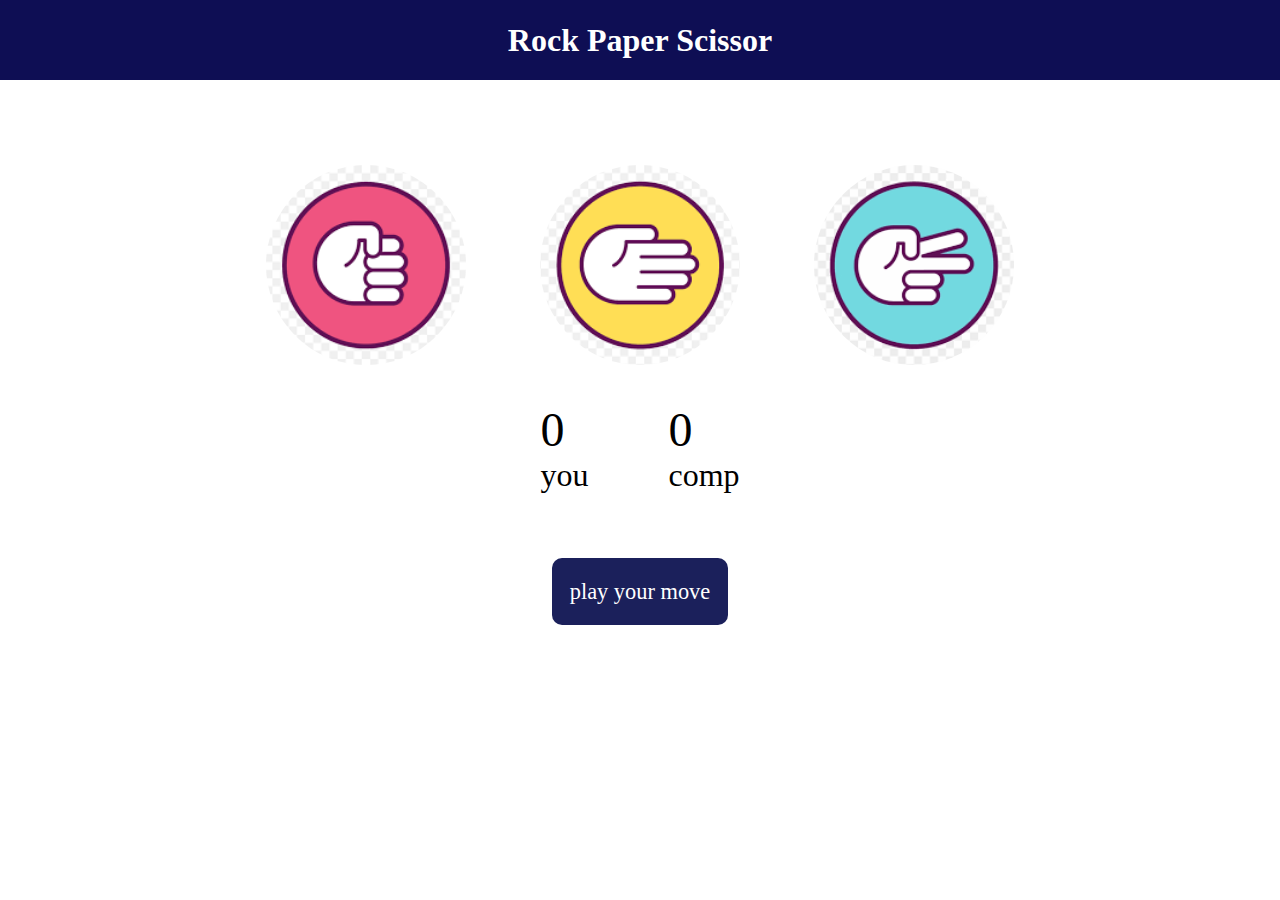
==== rock paper Scissor/index.html @ 89e90278 "Add files via upload" ====
<!DOCTYPE html>
<html lang="en">
<head>
    <meta charset="UTF-8">
    <meta name="viewport" content="width=device-width, initial-scale=1.0">
    <title>Rock Paper Scissor</title>
    <link rel="stylesheet" href="style.css">
</head>
<body>
   <h1>Rock Paper Scissor</h1>
   <div class="choices">
    <div class="choice" id="rock">
        <img src="./images/images.png" alt="">
    </div>
    <div class="choice" id="papper">
        <img src="./images/download.png" alt="">
    </div>
    <div class="choice" id="scissor">
        <img src="./images/download (2).png" alt="">
    </div>
   </div>
   <div class="score-board">
    <div class="score">
        <p id="user-score">0</p>
        <p>you</p>
    </div>
    <div class="score">
        <p id="comp-score">0</p>
        <p>comp</p>
    </div>
   </div>
   <div class="msg-container">
    <p id="msg">play your move</p>
   </div>
</body>
<script src="main.js"></script>
</html>
---- rock paper Scissor/style.css ----
*{
    margin: 0;
    padding: 0;
}
h1{
    color: #fff;
    background-color: rgb(14, 14, 84);
    height: 5rem;
    text-align: center;
    line-height: 5rem;
}
.choices{
    display: flex;
    justify-content: center;
    align-items: center;
    margin-top: 5rem;
    gap: 4rem;
}
.choice:hover{
   
   background-color: rgb(32, 13, 120);
   cursor: pointer;

}
.choice{
    height: 210px;
    width: 210px;
    
    border-radius: 50%;
    display: flex;
    justify-content: center;
    align-items: center;

}
img{
height: 200px;
width: 200px;
object-fit: cover;
border-radius: 50%;
}
.score-board{
    display: flex;
    justify-content: center;
    align-items: center;
    font-size: 2rem;
    margin-top: 2rem;
    gap: 5rem;
}
#user-score,#comp-score{
    font-size: 3rem;
}
.msg-container{
    display: flex;
    justify-content: center;
    align-items: center;
}
#msg{
    border-radius: 10px;
   color: #fff;
   padding: 1.1rem;
   font-size: 1.4rem;
   line-height:2rem;

   margin-top: 4rem;
    background-color: rgb(27, 32, 91);
}
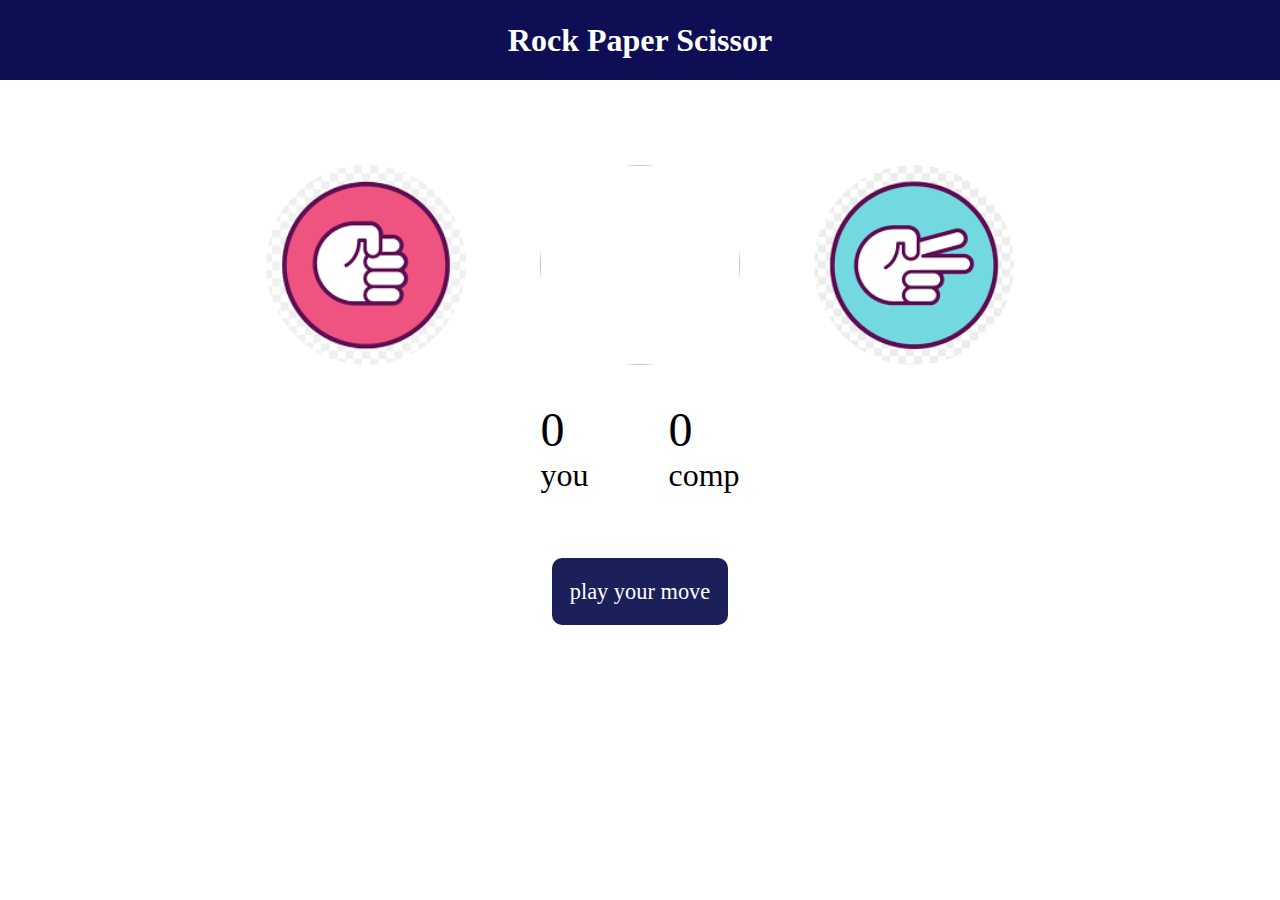
==== commit d8e6b59c: "Update index.html" ====
--- a/rock paper Scissor/index.html
+++ b/rock paper Scissor/index.html
@@ -13,7 +13,7 @@
         <img src="./images/images.png" alt="">
     </div>
     <div class="choice" id="papper">
-        <img src="./images/download.png" alt="">
+        <img src="https://github.com/amit06-web/Amitdekstop/issues/1#issuecomment-2726457591" alt="">
     </div>
     <div class="choice" id="scissor">
         <img src="./images/download (2).png" alt="">
@@ -34,4 +34,4 @@
    </div>
 </body>
 <script src="main.js"></script>
-</html>+</html>
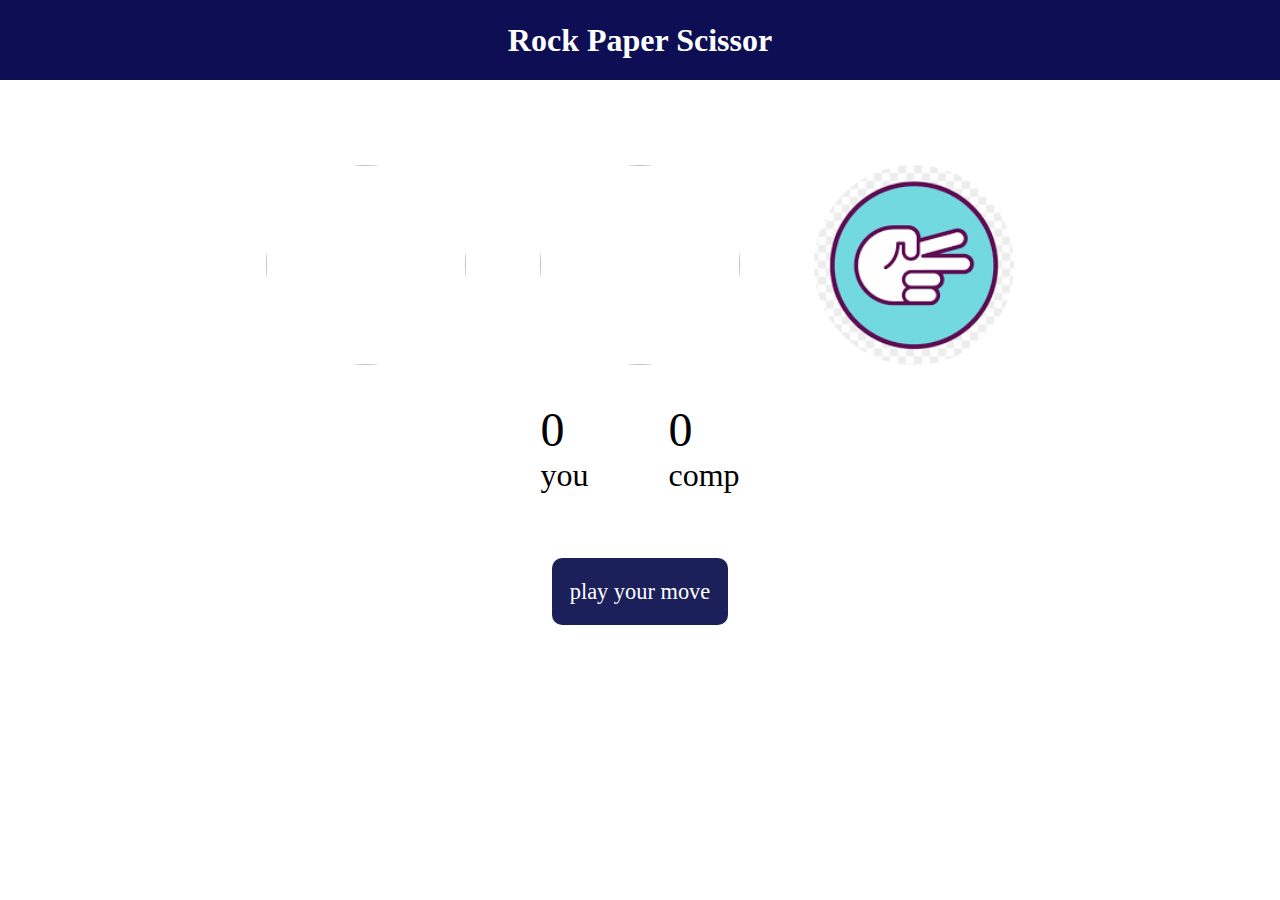
==== commit 1839f15f: "Update index.html" ====
--- a/rock paper Scissor/index.html
+++ b/rock paper Scissor/index.html
@@ -10,7 +10,7 @@
    <h1>Rock Paper Scissor</h1>
    <div class="choices">
     <div class="choice" id="rock">
-        <img src="./images/images.png" alt="">
+        <img src="https://github.com/amit06-web/Amitdekstop/issues/2#issuecomment-2726776465" alt="">
     </div>
     <div class="choice" id="papper">
         <img src="https://github.com/amit06-web/Amitdekstop/issues/1#issuecomment-2726457591" alt="">
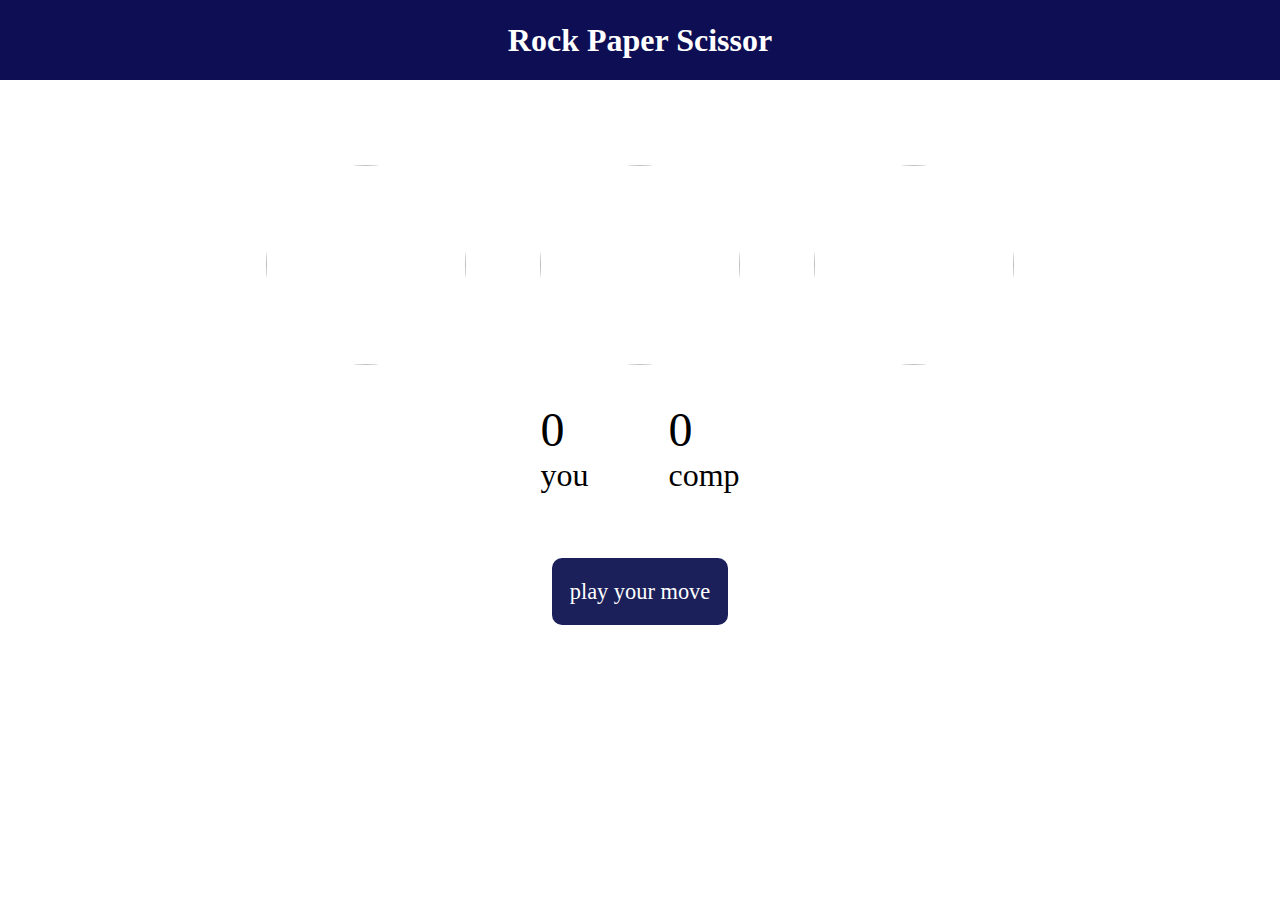
==== commit bf2c9b71: "Update index.html" ====
--- a/rock paper Scissor/index.html
+++ b/rock paper Scissor/index.html
@@ -16,7 +16,7 @@
         <img src="https://github.com/amit06-web/Amitdekstop/issues/1#issuecomment-2726457591" alt="">
     </div>
     <div class="choice" id="scissor">
-        <img src="./images/download (2).png" alt="">
+        <img src="https://github.com/amit06-web/Amitdekstop/issues/3#issue-2922272301" alt="">
     </div>
    </div>
    <div class="score-board">
